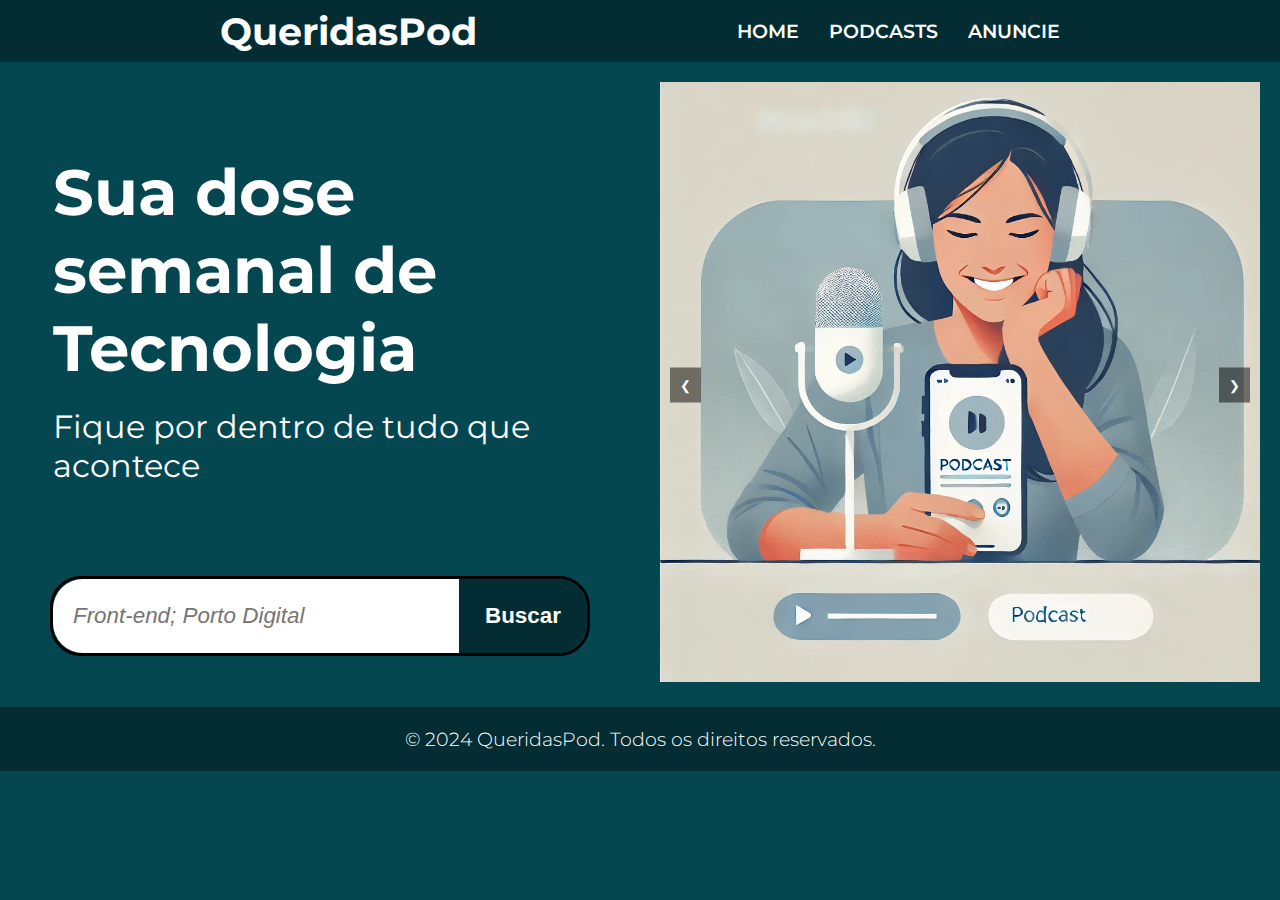
==== index.html @ 7333f915 "página 1" ====
<!DOCTYPE html>
<html lang="en">
<head>
    <meta charset="UTF-8">
    <meta name="viewport" content="width=device-width, initial-scale=1.0">
    <link rel="stylesheet" href="style.css">
    <link rel="preconnect" href="https://fonts.googleapis.com">
    <link rel="preconnect" href="https://fonts.gstatic.com" crossorigin>
    <link href="https://fonts.googleapis.com/css2?family=Montserrat:ital,wght@0,100..900;1,100..900&display=swap" rel="stylesheet">
    <title>QueridaCast</title>
</head>
<body>
    <header>
        <div class="headerTitle">
            <h1>QueridasPod</h1>
            <div class="navbar">
                <nav>
                    <ul>
                        <li><a href="#">HOME</a></li>
                        <li><a href="#">PODCASTS</a></li>
                        <li><a href="#">ANUNCIE</a></li>
                    </ul>                   
                </nav>
            </div>
        </div>
    </header>
    <div class="content">
        <section>
            <div class="focus">
                <h1>Sua dose semanal de Tecnologia</h1>
                <p>Fique por dentro de tudo que acontece</p>
            </div>
            <div class="searchBar">
                <input type="text" placeholder="Front-end; Porto Digital">
                <button type="submit">Buscar</button>
            </div>
        </section>
        <section>
            <div class="carousel">
                <div class="slides">
                  <div class="slide"><img src="./img/homeWoman.jpg" alt="Mulher de cabelos longo e sorrindo, ouvindo um podcast no celular" /></div>
                  <div class="slide"><img src="./img/homeChurch.jpg" alt="Farol de Olinda ao lado do Big Bang de Londres"></div>
                  <div class="slide"><img src="./img/homeMan.jpg" alt="Homem ouvindo podcast"></div>
                </div>
                <button class="prev" onclick="moveSlide(-1)">&#10094;</button>
                <button class="next" onclick="moveSlide(1)">&#10095;</button>
            </div>
        </section>
    </div>
    <footer>
        <p>&copy; 2024 QueridasPod. Todos os direitos reservados.</p>
    </footer>

    <script>
        let currentIndex = 0;

        function moveSlide(direction) {
        const slides = document.querySelector('.slides');
        const totalSlides = slides.children.length;

        currentIndex += direction;

        if (currentIndex >= totalSlides) {
            currentIndex = 0; 
        } else if (currentIndex < 0) {
            currentIndex = totalSlides - 1; 
        }

        slides.style.transform = `translateX(-${currentIndex * 100}%)`;
        }

    </script>
    
</body>
</html>
---- style.css ----
body{
    display: flex;
    font-family: "Montserrat";
    font-size: clamp(1rem, 2vw, 1.2rem);
    background-color: #044750;
    color: white;
    margin: 0;
    padding: 0;
    flex-direction: column;
    justify-content:space-evenly;
}

h1, p, h3, button{
    margin: 0;
    padding: 0;
}

header{
    display: flex;
    flex-direction: row;
    align-items: center;
    justify-content: space-evenly;
    background-color: #032D33;
    margin: 0;
    padding: 0;
    position: relative;
    padding: auto 0;
}

.headerTitle{
    display: flex;
    flex-direction: row;
    justify-content: space-evenly;
    align-items: center;
    width: 100%;

}

.navbar ul{
    display: flex;
    gap: 30px;
    list-style: none;
    color: white;
    justify-content: space-evenly;
    align-self: center;
}

.navbar ul li a{
    color: white;
    text-decoration: none; 
    font-weight: 600;
}

.navbar ul li a:hover{
    color: #CC70D8;
    transition: 0.5s;
}

.content{
    display: flex;
    flex-direction: row;
    justify-content: space-around;
    padding: 20px 0;
    max-width: 100vw;

}



.content section{
    display: flex;
    flex-direction:column;
    align-items: center;
    justify-content: space-evenly;
    flex: 1;
    max-width: 48%;
    gap: 20px;
}


.focus{
    display: flex;
    flex-direction: column;
    justify-content: space-around;
    align-items: center;
    margin: 40px;
    gap: 20px;
    
}

.focus h1{
    font-size: clamp(4rem, 2vw, 1.2rem);
    text-align: start;
}

.focus p{
 font-size: clamp(2rem, 2vw, 1.2rem);
 text-align: start;
}

.searchBar{
    display: flex;
    border: 3px solid black;
    border-radius: 31px;
}
.searchBar input{
    height: 8vh;
    width: 30vw;
    padding-left: 20px;
    border-radius: 30px 0 0px 30px;
    font-size: 1.4rem;
    font-weight: 100;
    font-style: italic;
    border: none;
    box-shadow: none;
    outline: none;
}

.searchBar button{
    width: 10vw;
    border-radius: 0 30px 30px 0;
    background-color: #032D33;
    font-weight: 600;
    font-size: 1.4rem;
    color: white;
    border: none;
    box-shadow: none;
    outline: none;
}

.searchBar button:hover{
    background-color: #C7C6C4;
    color: #032D33;
    transition: 0.5s;
}

.carousel {
    position: relative;
    max-width: 600px;
    margin: auto;
    overflow: hidden;
  }
  
  .slides {
    display: flex;
    transition: transform 0.5s ease-in-out;
  }
  
  .slide {
    min-width: 100%;
    box-sizing: border-box;
  }
  
  .carousel img {
    width: 100%;
  }
  
  .prev, .next {
    position: absolute;
    top: 50%;
    transform: translateY(-50%);
    background-color: rgba(0, 0, 0, 0.5);
    color: white;
    border: none;
    padding: 10px;
    cursor: pointer;
  }
  
  .prev {
    left: 10px;
  }
  
  .next {
    right: 10px;
  }
  
  footer{
    display: flex;
    justify-content: center;
    padding: 20px 0;
    background-color: #032D33;
    font-weight: 300;
  }
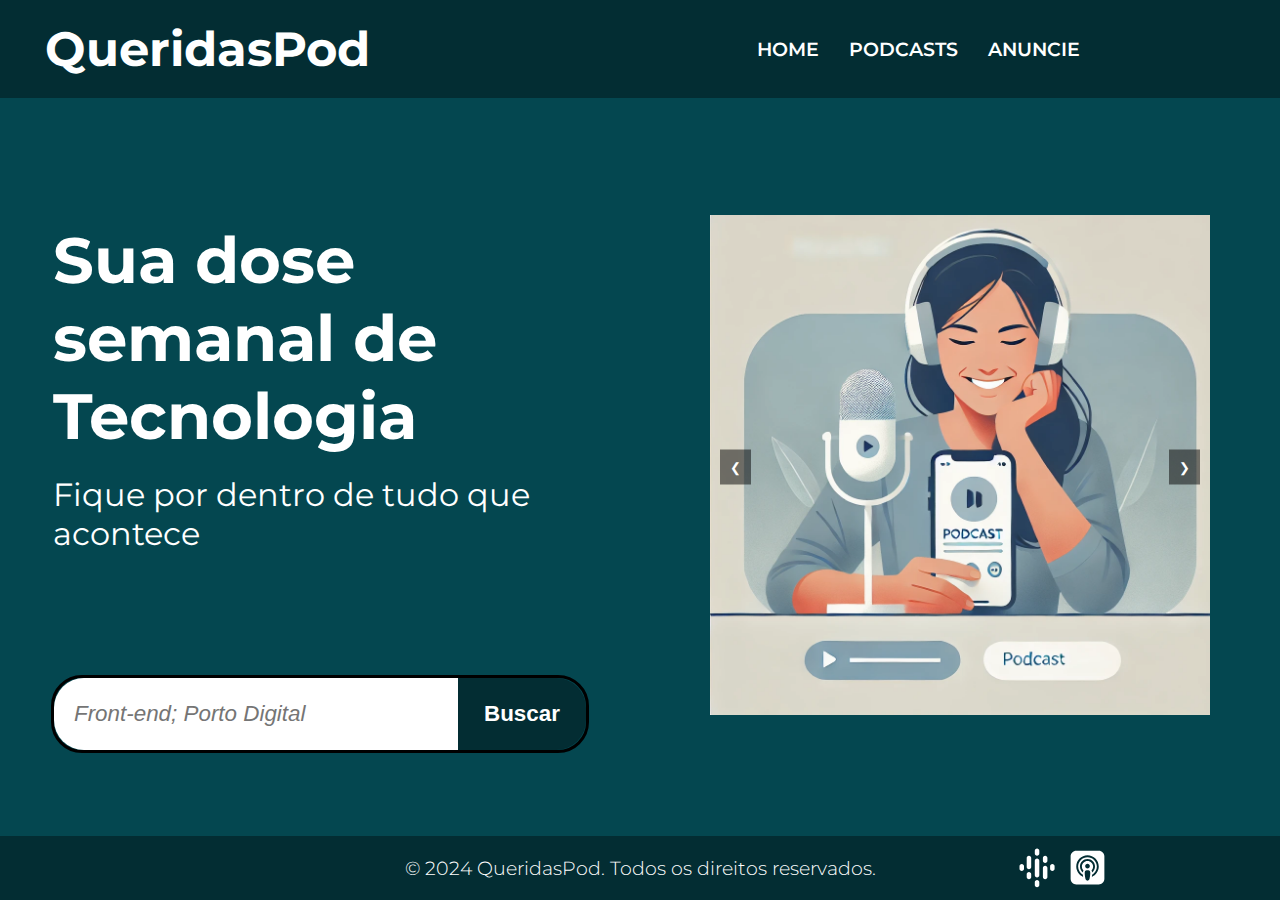
==== commit b6e3f8dd: "finalizando a página podcasts" ====
--- a/index.html
+++ b/index.html
@@ -17,7 +17,7 @@
                 <nav>
                     <ul>
                         <li><a href="#">HOME</a></li>
-                        <li><a href="#">PODCASTS</a></li>
+                        <li><a href="./pages/podcasts/podcasts.html">PODCASTS</a></li>
                         <li><a href="#">ANUNCIE</a></li>
                     </ul>                   
                 </nav>
@@ -49,6 +49,10 @@
     </div>
     <footer>
         <p>&copy; 2024 QueridasPod. Todos os direitos reservados.</p>
+        <picture>
+            <img src="./img/icons8-google-podcasts-100.svg" alt="Google for Podcasts"/>
+            <img src="./img/icons8-podcasts-da-apple.svg" alt="Apple for Podcasts"/>
+        </picture>
     </footer>
 
     <script>
--- a/style.css
+++ b/style.css
@@ -1,3 +1,8 @@
+*{
+    margin: 0;
+    padding: 0;
+}
+
 body{
     display: flex;
     font-family: "Montserrat";
@@ -7,7 +12,9 @@
     margin: 0;
     padding: 0;
     flex-direction: column;
-    justify-content:space-evenly;
+    justify-content:space-between;
+    min-height: 100vh;
+
 }
 
 h1, p, h3, button{
@@ -19,21 +26,25 @@
     display: flex;
     flex-direction: row;
     align-items: center;
-    justify-content: space-evenly;
+    justify-content: space-between;
     background-color: #032D33;
     margin: 0;
-    padding: 0;
+    padding: 20px 0;
     position: relative;
-    padding: auto 0;
 }
 
 .headerTitle{
     display: flex;
     flex-direction: row;
-    justify-content: space-evenly;
+    justify-content: space-between;
     align-items: center;
     width: 100%;
-
+    padding: 0 200px 0 45px;
+
+}
+
+.headerTitle h1{
+    font-size: clamp(3rem, 2vw, 1.2rem);
 }
 
 .navbar ul{
@@ -62,6 +73,7 @@
     justify-content: space-around;
     padding: 20px 0;
     max-width: 100vw;
+    flex: 1;
 
 }
 
@@ -129,14 +141,14 @@
 }
 
 .searchBar button:hover{
-    background-color: #C7C6C4;
+    background-color: #CC70D8;
     color: #032D33;
     transition: 0.5s;
 }
 
 .carousel {
     position: relative;
-    max-width: 600px;
+    max-width: 500px;
     margin: auto;
     overflow: hidden;
   }
@@ -176,8 +188,22 @@
   
   footer{
     display: flex;
-    justify-content: center;
+    justify-content:center;
+    align-items: center;
     padding: 20px 0;
     background-color: #032D33;
     font-weight: 300;
-  }+    margin: 0;
+    position: relative;
+  }
+
+  footer picture{
+    position: absolute;
+    bottom: 5px;
+    right: 170px;
+    gap: 10px;
+  }
+
+footer picture img{
+    max-width: 45px;
+}
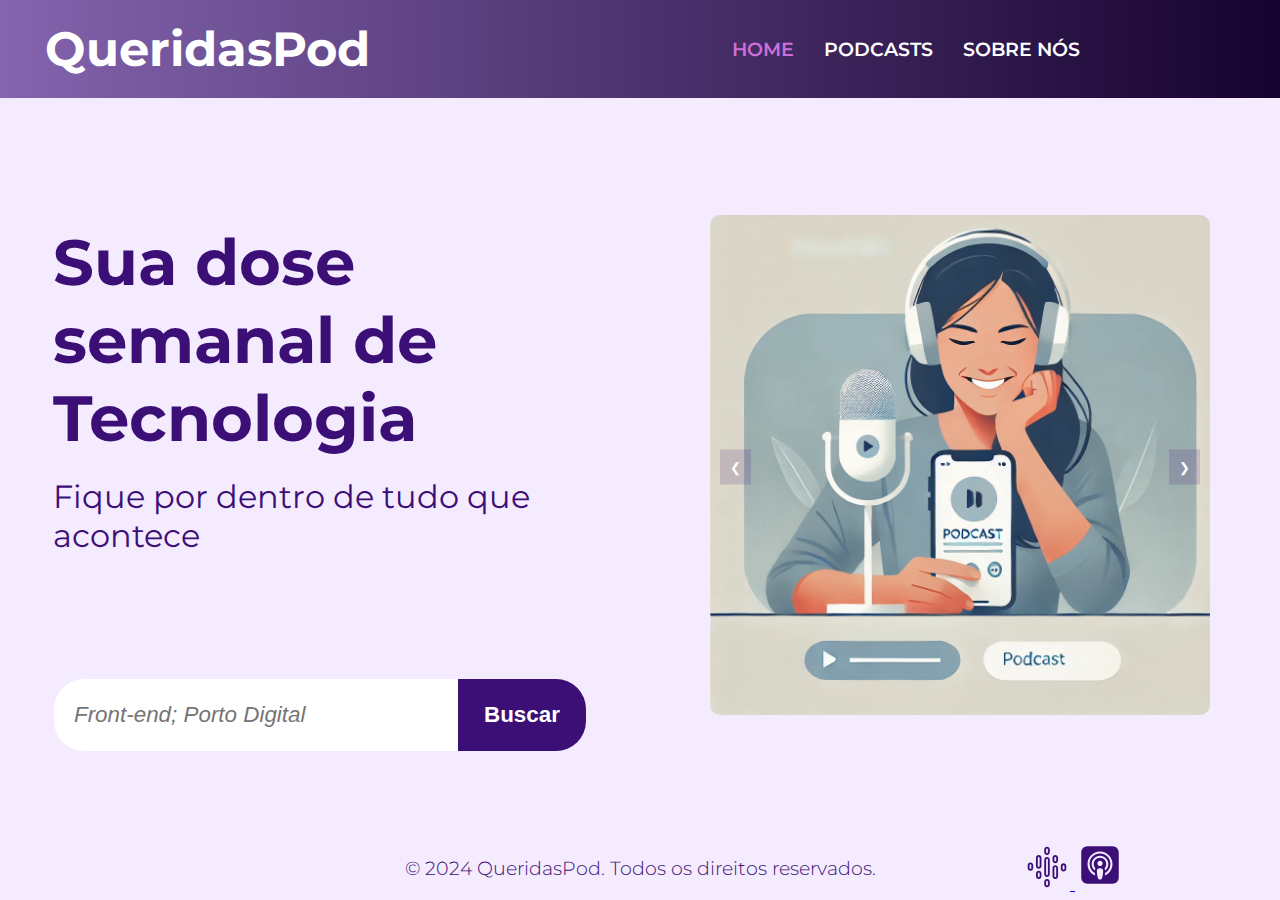
==== commit c9cfd18b: "páginas finalizadas" ====
--- a/index.html
+++ b/index.html
@@ -16,9 +16,9 @@
             <div class="navbar">
                 <nav>
                     <ul>
-                        <li><a href="#">HOME</a></li>
+                        <li><a href="./index.html" id="selecionado">HOME</a></li>
                         <li><a href="./pages/podcasts/podcasts.html">PODCASTS</a></li>
-                        <li><a href="#">ANUNCIE</a></li>
+                        <li><a href="./pages/quemSomos.html">SOBRE NÓS</a></li>
                     </ul>                   
                 </nav>
             </div>
@@ -50,8 +50,26 @@
     <footer>
         <p>&copy; 2024 QueridasPod. Todos os direitos reservados.</p>
         <picture>
-            <img src="./img/icons8-google-podcasts-100.svg" alt="Google for Podcasts"/>
-            <img src="./img/icons8-podcasts-da-apple.svg" alt="Apple for Podcasts"/>
+            <a href="#">
+                <svg xmlns="http://www.w3.org/2000/svg" xmlns:xlink="http://www.w3.org/1999/xlink" viewBox="0,0,256,256" width="46px" height="46px"  fill-rule="nonzero">
+                    <g fill="#3c0f76" fill-rule="nonzero" stroke="none" stroke-width="1" stroke-linecap="butt" stroke-linejoin="miter" stroke-miterlimit="10" stroke-dasharray="" stroke-dashoffset="0" font-family="none" font-weight="none" font-size="none" text-anchor="none" style="mix-blend-mode: normal">
+                        <g transform="scale(5.12,5.12)">
+                            <path d="M25,3c-1.64497,0 -3,1.35503 -3,3v3c0,1.64497 1.35503,3 3,3c1.64497,0 3,-1.35503 3,-3v-3c0,-1.64497 -1.35503,-3 -3,-3zM25,5c0.56503,0 1,0.43497 1,1v3c0,0.56503 -0.43497,1 -1,1c-0.56503,0 -1,-0.43497 -1,-1v-3c0,-0.56503 0.43497,-1 1,-1zM16,12c-1.64497,0 -3,1.35503 -3,3v9c0,1.64497 1.35503,3 3,3c1.64497,0 3,-1.35503 3,-3v-9c0,-1.64497 -1.35503,-3 -3,-3zM34,12c-1.64497,0 -3,1.35503 -3,3v3c0,1.64497 1.35503,3 3,3c1.64497,0 3,-1.35503 3,-3v-3c0,-1.64497 -1.35503,-3 -3,-3zM16,14c0.56503,0 1,0.43497 1,1v9c0,0.56503 -0.43497,1 -1,1c-0.56503,0 -1,-0.43497 -1,-1v-9c0,-0.56503 0.43497,-1 1,-1zM25,14c-1.64497,0 -3,1.35503 -3,3v16c0,1.64497 1.35503,3 3,3c1.64497,0 3,-1.35503 3,-3v-16c0,-1.64497 -1.35503,-3 -3,-3zM34,14c0.56503,0 1,0.43497 1,1v3c0,0.56503 -0.43497,1 -1,1c-0.56503,0 -1,-0.43497 -1,-1v-3c0,-0.56503 0.43497,-1 1,-1zM25,16c0.56503,0 1,0.43497 1,1v16c0,0.56503 -0.43497,1 -1,1c-0.56503,0 -1,-0.43497 -1,-1v-16c0,-0.56503 0.43497,-1 1,-1zM7,20c-1.64497,0 -3,1.35503 -3,3v3c0,1.64497 1.35503,3 3,3c1.64497,0 3,-1.35503 3,-3v-3c0,-1.64497 -1.35503,-3 -3,-3zM43,21c-1.64497,0 -3,1.35503 -3,3v3c0,1.64497 1.35503,3 3,3c1.64497,0 3,-1.35503 3,-3v-3c0,-1.64497 -1.35503,-3 -3,-3zM7,22c0.56503,0 1,0.43497 1,1v3c0,0.56503 -0.43497,1 -1,1c-0.56503,0 -1,-0.43497 -1,-1v-3c0,-0.56503 0.43497,-1 1,-1zM34,23c-1.64497,0 -3,1.35503 -3,3v9c0,1.64497 1.35503,3 3,3c1.64497,0 3,-1.35503 3,-3v-9c0,-1.64497 -1.35503,-3 -3,-3zM43,23c0.56503,0 1,0.43497 1,1v3c0,0.56503 -0.43497,1 -1,1c-0.56503,0 -1,-0.43497 -1,-1v-3c0,-0.56503 0.43497,-1 1,-1zM34,25c0.56503,0 1,0.43497 1,1v9c0,0.56503 -0.43497,1 -1,1c-0.56503,0 -1,-0.43497 -1,-1v-9c0,-0.56503 0.43497,-1 1,-1zM16,29c-1.64497,0 -3,1.35503 -3,3v3c0,1.64497 1.35503,3 3,3c1.64497,0 3,-1.35503 3,-3v-3c0,-1.64497 -1.35503,-3 -3,-3zM16,31c0.56503,0 1,0.43497 1,1v3c0,0.56503 -0.43497,1 -1,1c-0.56503,0 -1,-0.43497 -1,-1v-3c0,-0.56503 0.43497,-1 1,-1zM25,38c-1.64497,0 -3,1.35503 -3,3v3c0,1.64497 1.35503,3 3,3c1.64497,0 3,-1.35503 3,-3v-3c0,-1.64497 -1.35503,-3 -3,-3zM25,40c0.56503,0 1,0.43497 1,1v3c0,0.56503 -0.43497,1 -1,1c-0.56503,0 -1,-0.43497 -1,-1v-3c0,-0.56503 0.43497,-1 1,-1z">
+                            </path>
+                        </g>
+                    </g>
+                </svg>
+            </a>
+            <a href="#">
+                <svg xmlns="http://www.w3.org/2000/svg" xmlns:xlink="http://www.w3.org/1999/xlink" viewBox="0,0,256,256" width="50px" height="50px" fill-rule="nonzero">
+                    <g fill="#3c0f76" fill-rule="nonzero" stroke="none" stroke-width="1" stroke-linecap="butt" stroke-linejoin="miter" stroke-miterlimit="10" stroke-dasharray="" stroke-dashoffset="0" font-family="none" font-weight="none" font-size="none" text-anchor="none" style="mix-blend-mode: normal">
+                        <g transform="scale(10.66667,10.66667)">
+                            <path d="M18,3h-12c-1.654,0 -3,1.346 -3,3v12c0,1.654 1.346,3 3,3h12c1.654,0 3,-1.346 3,-3v-12c0,-1.654 -1.346,-3 -3,-3zM13.005,18.279c-0.18,0.518 -0.674,0.721 -1.005,0.721c-0.331,0 -0.825,-0.203 -1.005,-0.721c-0.18,-0.518 -0.495,-2.311 -0.495,-3.513c0,-1.202 1.064,-1.266 1.5,-1.266c0.436,0 1.5,0.065 1.5,1.266c0,1.202 -0.316,2.995 -0.495,3.513zM10.75,11.25c0,-0.69 0.56,-1.25 1.25,-1.25c0.69,0 1.25,0.56 1.25,1.25c0,0.69 -0.56,1.25 -1.25,1.25c-0.69,0 -1.25,-0.56 -1.25,-1.25zM12,8.5c-1.654,0 -3,1.346 -3,3c0,0.804 0.322,1.532 0.839,2.071c-0.177,0.296 -0.282,0.647 -0.316,1.045c-0.921,-0.734 -1.523,-1.85 -1.523,-3.116c0,-2.206 1.794,-4 4,-4c2.206,0 4,1.794 4,4c0,1.266 -0.602,2.382 -1.522,3.116c-0.034,-0.397 -0.14,-0.749 -0.316,-1.045c0.516,-0.539 0.838,-1.267 0.838,-2.071c0,-1.654 -1.346,-3 -3,-3zM14.333,17.028c0.052,-0.396 0.096,-0.804 0.125,-1.201c1.51,-0.862 2.542,-2.468 2.542,-4.327c0,-2.757 -2.243,-5 -5,-5c-2.757,0 -5,2.243 -5,5c0,1.859 1.032,3.465 2.542,4.327c0.03,0.397 0.073,0.805 0.125,1.201c-2.153,-0.912 -3.667,-3.046 -3.667,-5.528c0,-3.309 2.691,-6 6,-6c3.309,0 6,2.691 6,6c0,2.482 -1.514,4.616 -3.667,5.528z">
+                            </path>
+                        </g>
+                    </g>
+                </svg>
+            </a>
         </picture>
     </footer>
 
--- a/style.css
+++ b/style.css
@@ -7,8 +7,8 @@
     display: flex;
     font-family: "Montserrat";
     font-size: clamp(1rem, 2vw, 1.2rem);
-    background-color: #044750;
-    color: white;
+    background-color: #F4EBFF;
+    color: #3C0F76;
     margin: 0;
     padding: 0;
     flex-direction: column;
@@ -27,7 +27,9 @@
     flex-direction: row;
     align-items: center;
     justify-content: space-between;
-    background-color: #032D33;
+    background: rgb(132,100,174);
+    background: linear-gradient(90deg, rgba(132,100,174,1) 0%, rgba(22,2,47,1) 100%);
+    color: white;
     margin: 0;
     padding: 20px 0;
     position: relative;
@@ -65,6 +67,10 @@
 .navbar ul li a:hover{
     color: #CC70D8;
     transition: 0.5s;
+}
+
+#selecionado {
+    color: #CC70D8;
 }
 
 .content{
@@ -79,7 +85,7 @@
 
 
 
-.content section{
+section{
     display: flex;
     flex-direction:column;
     align-items: center;
@@ -89,6 +95,12 @@
     gap: 20px;
 }
 
+.content img{
+    max-width: 600px;
+    height: auto;
+    border-radius: 10px;
+}
+
 
 .focus{
     display: flex;
@@ -112,7 +124,7 @@
 
 .searchBar{
     display: flex;
-    border: 3px solid black;
+
     border-radius: 31px;
 }
 .searchBar input{
@@ -131,7 +143,7 @@
 .searchBar button{
     width: 10vw;
     border-radius: 0 30px 30px 0;
-    background-color: #032D33;
+    background-color: #3C0F76;
     font-weight: 600;
     font-size: 1.4rem;
     color: white;
@@ -142,7 +154,7 @@
 
 .searchBar button:hover{
     background-color: #CC70D8;
-    color: #032D33;
+    color: white;
     transition: 0.5s;
 }
 
@@ -171,7 +183,7 @@
     position: absolute;
     top: 50%;
     transform: translateY(-50%);
-    background-color: rgba(0, 0, 0, 0.5);
+    background-color: #3c0f7628;
     color: white;
     border: none;
     padding: 10px;
@@ -185,13 +197,110 @@
   .next {
     right: 10px;
   }
+
+  #descricao {
+    display: flex;
+    justify-content: start;
+    align-items: self-start;
+    margin-top: 5vw;
+    padding: 0 10vw;
+    gap: 20px;
+    position: relative;
+  }
+
+  #descricao p{
+    text-align: justify;
+    color: black;
+  }
+
+  #descricao h6{
+    text-align: left;
+  }
+
+  #descricao svg path{
+    fill: #3C0F76;
+  }
+
+  #descricao svg:hover path{
+    fill: #CC70D8;
+    transition: 0.5s ease;
+  }
+
+
+
+.see-more a {
+    position: absolute;
+    background-color: #3C0F76;
+    color: white;
+    text-decoration: none;
+    padding: 10px 15px;
+    border-radius: 8px;
+    font-weight: bold;
+    font-size: 1rem;
+    right: 10vw;
+    bottom: 2vw;
+}
+
+.see-more a:hover {
+    background-color: #CC70D8;
+    transition: 0.3s ease;
+}
+
+
+  article{
+    border: #3C0F76 2px solid;
+    width: 40vw;
+    border-radius: 10px;
+    padding: 10px 10px 10px 40px;
+    color: black;
+  }
+
+  article h4{
+    margin-bottom: 10px;
+    color: #3C0F76;
+  }
+  
+
+ 
+
+
+  audio::-webkit-media-controls-panel {
+    background-color: #3C0F76; /* Muda o fundo da barra de controle para roxo */
+}
+    
+    audio::-webkit-media-controls-play-button,
+    audio::-webkit-media-controls-timeline,
+    audio::-webkit-media-controls-current-time-display,
+    audio::-webkit-media-controls-time-remaining-display,
+    audio::-webkit-media-controls-mute-button,
+    audio::-webkit-media-controls-volume-slider {
+        color: white;
+        background-color: transparent;
+    }
+
+    audio {
+        filter: brightness(100%);
+        color: white !important;
+        width: 30vw;    
+    }
+
+    audio::-webkit-media-controls-play-button,
+    audio::-webkit-media-controls-mute-button,
+    audio::-webkit-media-controls-timeline {
+        filter: invert(100%);
+    }
+
+    audio::-webkit-media-controls-current-time-display,
+    audio::-webkit-media-controls-time-remaining-display {
+        color: white;
+    }
+
   
   footer{
     display: flex;
     justify-content:center;
     align-items: center;
     padding: 20px 0;
-    background-color: #032D33;
     font-weight: 300;
     margin: 0;
     position: relative;
@@ -200,10 +309,12 @@
   footer picture{
     position: absolute;
     bottom: 5px;
-    right: 170px;
-    gap: 10px;
-  }
-
-footer picture img{
-    max-width: 45px;
-}
+    left: 80vw;
+  }
+
+
+
+footer picture a:hover svg path {
+    fill: #CC70D8; 
+    transition: 0.3s ease;
+}
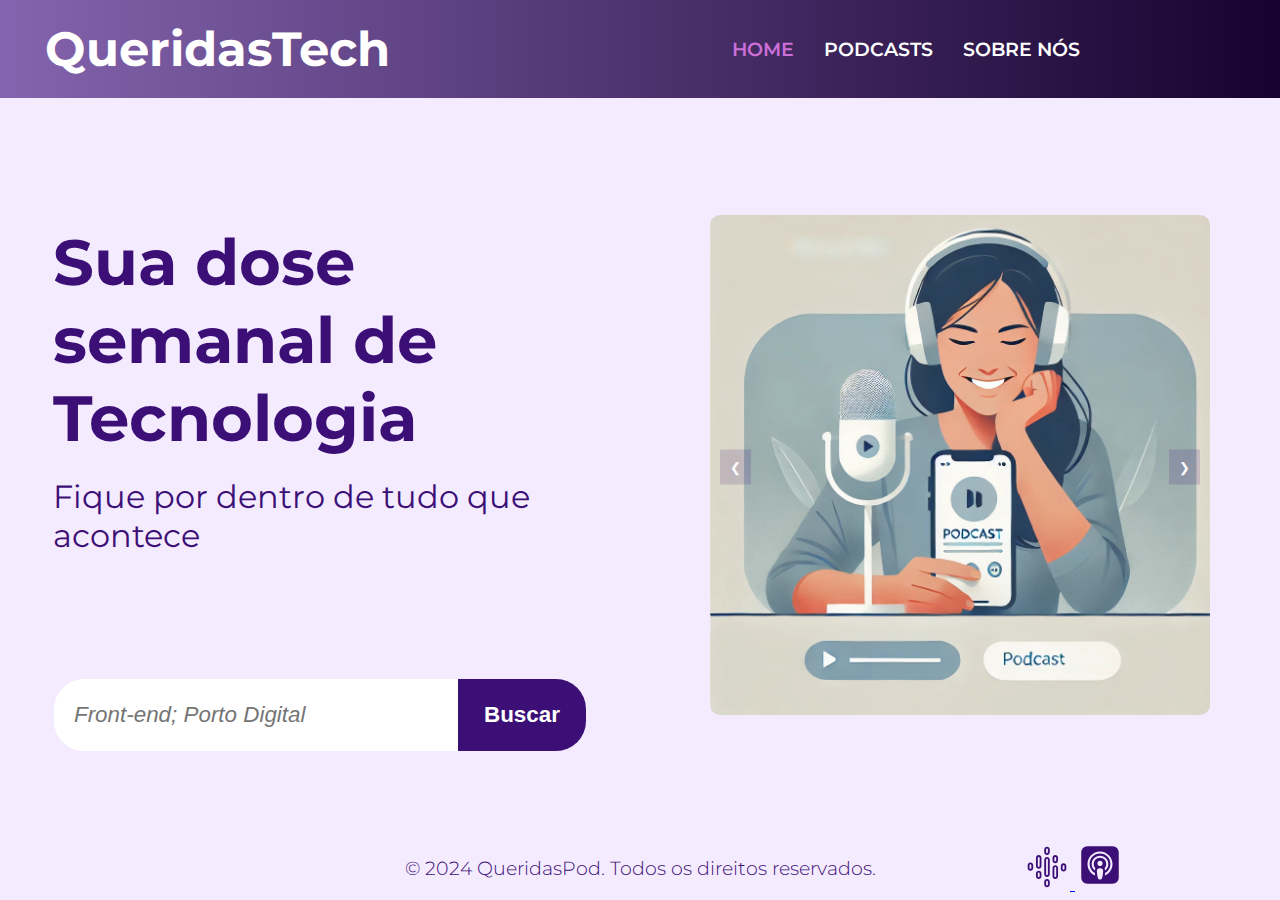
==== commit 03c852dd: "concertando o nome" ====
--- a/index.html
+++ b/index.html
@@ -12,7 +12,7 @@
 <body>
     <header>
         <div class="headerTitle">
-            <h1>QueridasPod</h1>
+            <h1>QueridasTech</h1>
             <div class="navbar">
                 <nav>
                     <ul>
